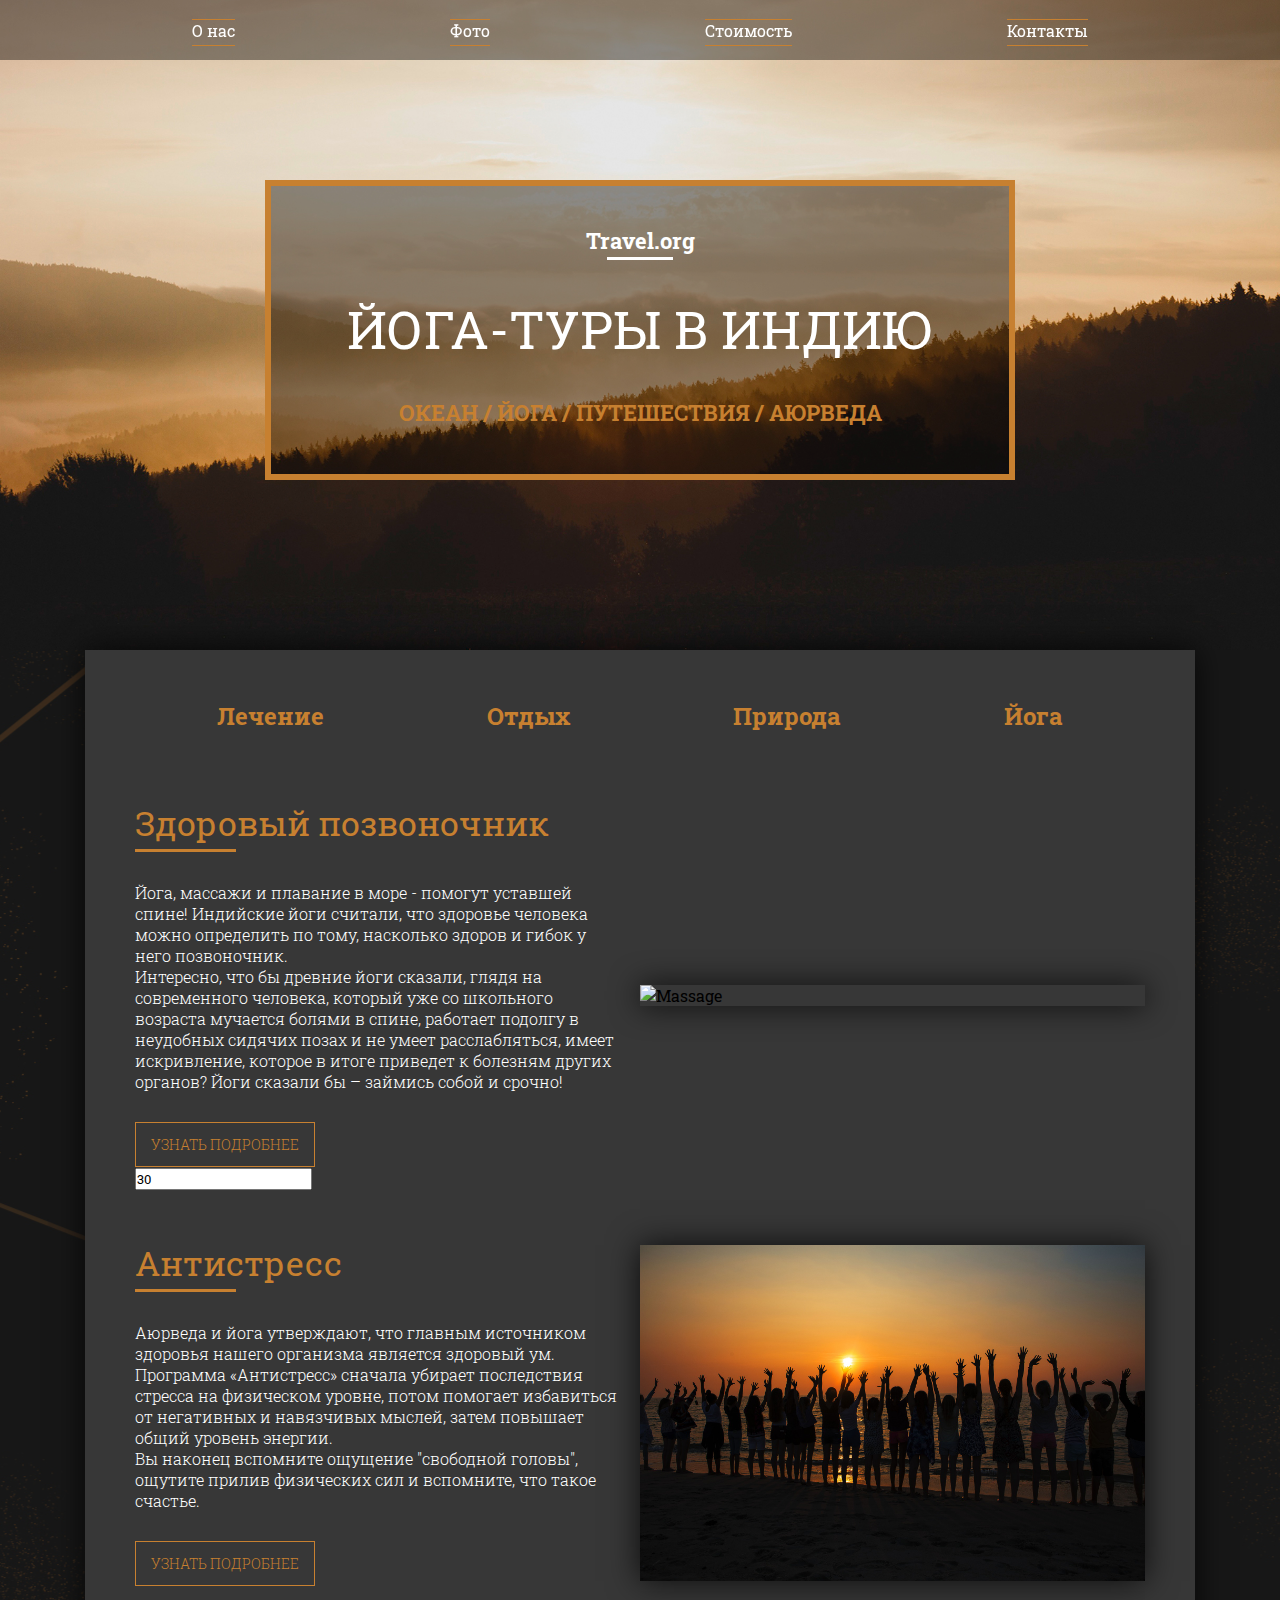
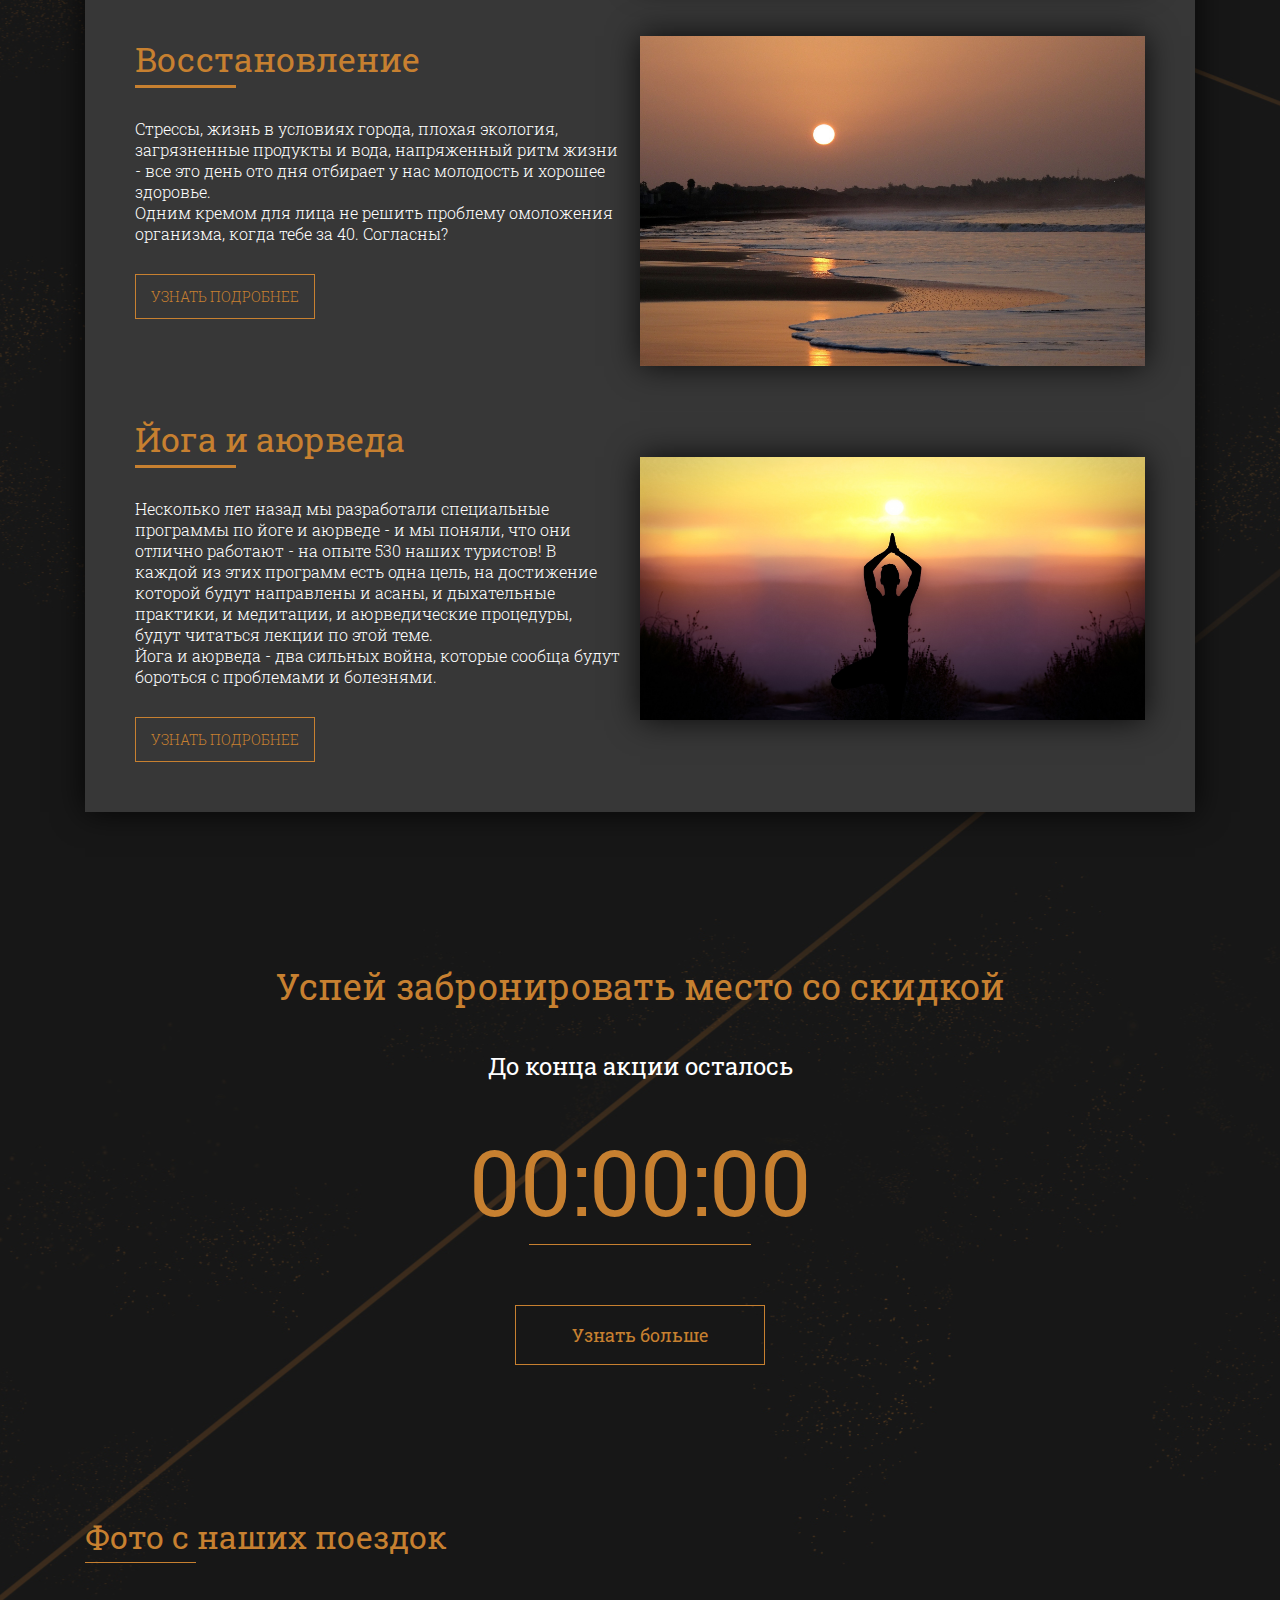
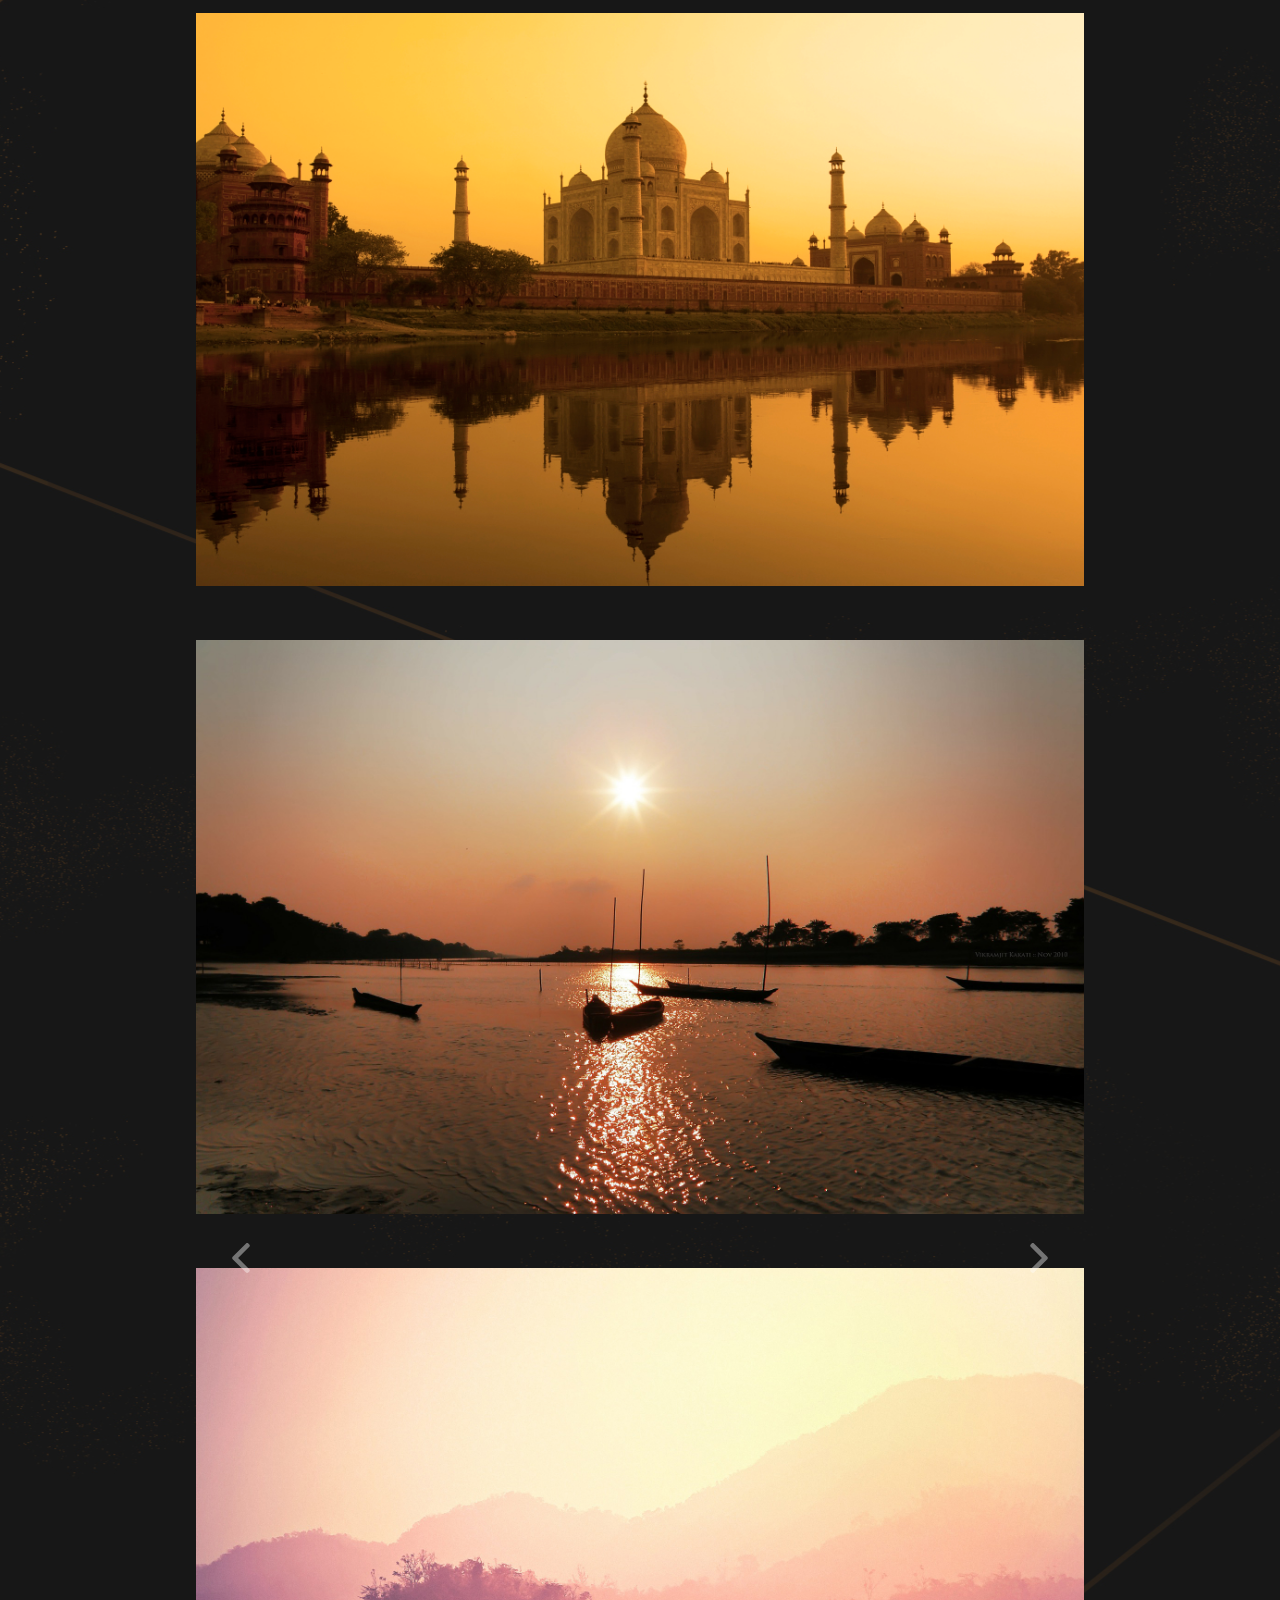
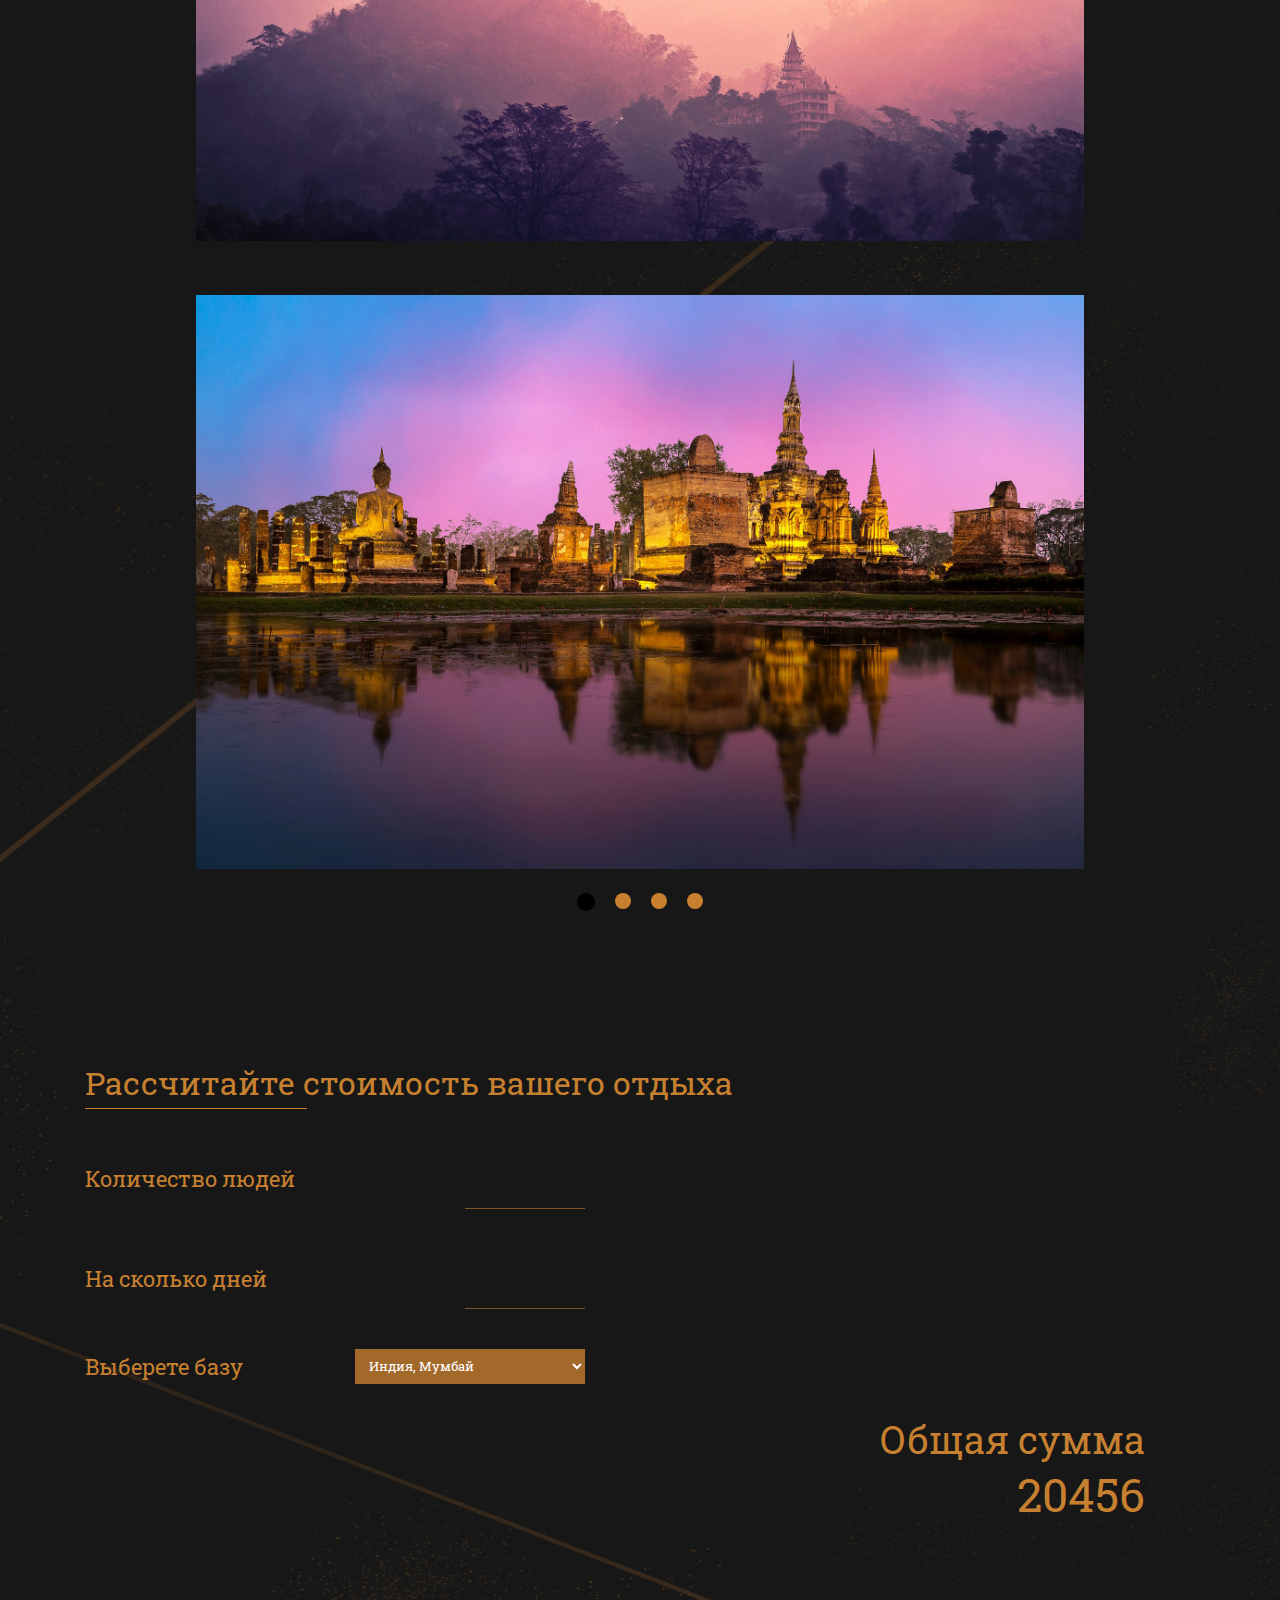
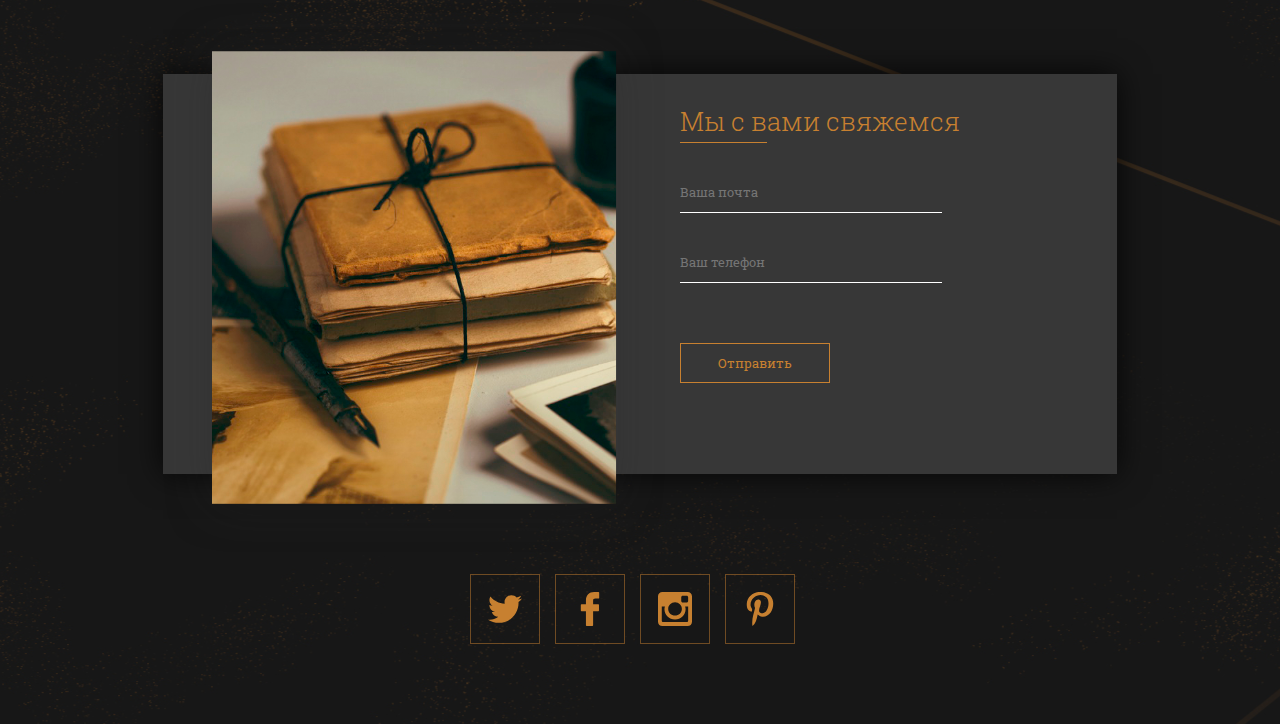
==== lesson9/index.html @ 25808851 "Lesson 9" ====
<!DOCTYPE html>
<html lang="ru">
<head>
	<meta charset="UTF-8">
	<title>Yoga</title>
	
	<link href="https://fonts.googleapis.com/css?family=Roboto+Slab:300,400,700&amp;subset=cyrillic-ext" rel="stylesheet">
	<link rel="stylesheet" href="css/bootstrap-grid.min.css">
	<link rel="stylesheet" href="css/style.css">
</head>
<body>
	<header>
		<div class="container">
			<nav>
				<ul>
					<li><a href="#about">О нас</a></li>
					<li><a href="#photo">Фото</a></li>
					<li><a href="#price">Стоимость</a></li>
					<li><a href="#contacts">Контакты</a></li>
				</ul>
			</nav>
		</div>
	</header>
	<div class="main">
		<div class="container">
			<div class="row">
				<div class="col-12">
					<div class="main-block">
						<div class="main-block-link">
							Travel.org							
						</div>
						<div class="main-block-title">
							йога-туры в индию
						</div>
						<div class="main-block-descr">
							океан / йога / путешествия / аюрведа
						</div>
					</div>
				</div>
			</div>
		</div>
	</div>
	<div class="content">
		<div class="container" id="about">
			<div class="info" >
				<div class="info-header">
					<div class="info-header-tab">Лечение</div>
					<div class="info-header-tab">Отдых</div>
					<div class="info-header-tab">Природа</div>
					<div class="info-header-tab">Йога</div>
				</div>
				<div class="info-tabcontent fade">
					<div class="description">
						<div class="description-title">Здоровый позвоночник</div>
						<div class="description-text">Йога, массажи и плавание в море - помогут уставшей спине! Индийские йоги считали, что здоровье человека можно определить по тому, насколько здоров и гибок у него позвоночник.<br> Интересно, что бы древние йоги сказали, глядя на современного человека, который уже со школьного возраста мучается болями в спине, работает подолгу в неудобных сидячих позах и не умеет расслабляться, имеет искривление, которое в итоге приведет к болезням других органов? Йоги сказали бы – займись собой и срочно!
						</div>
						<div class="description-btn">
							Узнать подробнее
						</div>
						<input id="age" value="30">  
					</div>
					<div class="photo">
						<img src="img/massage.jpg" alt="Massage">
					</div>
				</div>
				<div class="info-tabcontent fade">
					<div class="description">
						<div class="description-title">Антистресс</div>
						<div class="description-text">Аюрведа и йога утверждают, что главным источником здоровья нашего организма является здоровый ум. Программа «Антистресс» сначала убирает последствия стресса на физическом уровне, потом помогает избавиться от негативных и навязчивых мыслей, затем повышает общий уровень энергии.<br> Вы наконец вспомните ощущение "свободной головы", ощутите прилив физических сил и вспомните, что такое счастье.</div>
						<div class="description-btn">
							Узнать подробнее
						</div>
					</div>
					<div class="photo">
						<img src="img/sunset.jpg" alt="sunset">
					</div>
				</div>
				<div class="info-tabcontent fade">
					<div class="description">
						<div class="description-title">Восстановление</div>
						<div class="description-text">Стрессы, жизнь в условиях города, плохая экология, загрязненные продукты и вода, напряженный ритм жизни - все это день ото дня отбирает у нас молодость и хорошее здоровье.<br> Одним кремом для лица не решить проблему омоложения организма, когда тебе за 40. Согласны?</div>
						<div class="description-btn">
							Узнать подробнее
						</div>
					</div>
					<div class="photo">
						<img src="img/sunrise.jpg" alt="sunrise">
					</div>
				</div>
				<div class="info-tabcontent fade">
					<div class="description">
						<div class="description-title">Йога и аюрведа</div>
						<div class="description-text">Несколько лет назад мы разработали специальные программы по йоге и аюрведе - и мы поняли, что они отлично работают - на опыте 530 наших туристов! В каждой из этих программ есть одна цель, на достижение которой будут направлены и асаны, и дыхательные практики, и медитации, и аюрведические процедуры, будут читаться лекции по этой теме. <br>Йога и аюрведа - два сильных война, которые сообща будут бороться с проблемами и болезнями.</div>
						<div class="description-btn">
							Узнать подробнее
						</div>
					</div>
					<div class="photo">
						<img src="img/yoga.jpg" alt="yoga">
					</div>
				</div>
			</div>
			<div class="timer">
				<div class="timer-title">Успей забронировать место со скидкой</div>
				<div class="timer-action">
					До конца акции осталось
				</div>
				<div class="timer-numbers" id="timer">
					<span class="hours">18</span>
					<span>:</span>
					<span class="minutes">20</span>
					<span>:</span>
					<span class="seconds">11</span>
				</div>
			</div>
			<button class="more"> Узнать больше</button>
			<div class="slider" id="photo">
				<div class="slider-title">Фото с наших поездок
				</div>
				<div class="wrap">

					<div class="slider-item fade">
						<img src="img/slider_1.jpg" alt="slider">
					</div>
					<div class="slider-item fade">
						<img src="img/slider_2.jpg" alt="slider">
					</div>
					<div class="slider-item fade">
						<img src="img/slider_3.jpg" alt="slider">
					</div>
					<div class="slider-item fade">
						<img src="img/slider_4.jpg" alt="slider">
					</div>

					<div class="prev"><div class="arrow-left"></div></div>
					<div class="next"><div class="arrow-right"></div></div>
				</div>
				<div class="slider-dots">
					<div class="dot dot-active"></div>
					<div class="dot"></div>
					<div class="dot"></div>
					<div class="dot"></div>
				</div>
			</div>
			<div class="counter" id="price">
				<div class="counter-title">Рассчитайте стоимость вашего отдыха
				</div>
				<div class="counter-block">
					<div class="counter-block-option">Количество людей</div>
					<input type="number" min="1" step="1" class="counter-block-input">
				</div>
				<div class="counter-block">
					<div class="counter-block-option">На сколько дней</div>
					<input type="number" min="1" step="1" class="counter-block-input">
				</div>
				<div class="counter-block">
					<div class="counter-block-option">Выберете базу</div>
					<select name="place" id="select">
						<option id="mumbai" value="1">Индия, Мумбай</option>
						<option id="kerala" value="1.5">Индия, Керала</option>
						<option id="varanasi" value="1.8">Индия, Варанаси</option>
					</select>
				</div>
				<div class="counter-total">
					Общая сумма<br>
					<span id="total">20456</span>
				</div>
			</div>
			<div class="contact" id="contacts">
				<div class="contact-img">
					<img src="img/letter.png" alt="letter">
				</div>
				<div class="contact-form">
					<div class="contact-form-title">
						Мы с вами свяжемся
					</div>
					<form id="form">
						<input required type="email" placeholder="Ваша почта">
						<input required type="tel" placeholder="Ваш телефон">
						<button type="submit">Отправить</button>
					</form>
				</div>
			</div>
		</div>
		<footer>
			<div class="container">
				<div class="social">
					<div class="social-block">
						<a href="#">
						<img src="logo/twitter-logo-silhouette.svg" alt="">
						</a>
					</div>
					<div class="social-block">
						<a href="#">
						<img src="logo/facebook-logo.svg" alt="">
						</a>
					</div>
					<div class="social-block">
						<a href="#">
						<img src="logo/instagram-social-network-logo-of-photo-camera.svg" alt="">
						</a>
					</div>
					<div class="social-block">
						<a href="#">
						<img src="logo/pinterest-logo.svg" alt="">
						</a>
					</div>
				</div>
			</div>
		</footer>
	</div>
	<div class="overlay fade">
	 		<div class="popup">
				<div class="popup-close">&times;
				</div>
				<div class="popup-title">
				Форма обратной связи</div>
					<div class="popup-form">	
						<form action="#" class="main-form">
							<div class="popup-form-header">
								Узнайте больше о своём отдыхе
							</div>
								<label class="popup-form__label" for="phone">
								Введите ваш номер телефона:
								</label>
								<input class="popup-form__input" name="phone" type="tel" required placeholder="+7(978) 973 33 45">
								<button class="button popup-form__btn">
									Оставить заявку!
								</button>
						</form>
					</div>
	 		</div>
	</div>
	<script src="js/script.js"></script>
</body>
</html>
---- lesson9/css/style.css ----
.fade {
  -webkit-animation-name: fade;
          animation-name: fade;
  -webkit-animation-duration: 2.5s;
          animation-duration: 2.5s;
  -webkit-animation-name: fade;
  -webkit-animation-duration: 2.5s;
}
@-webkit-keyframes fade {
  from {
    opacity: 0.1;
  }
  to {
    opacity: 1;
  }
}
@keyframes fade {
  from {
    opacity: 0.1;
  }
  to {
    opacity: 1;
  }
}


.more-splash {
  animation-name: splash;
  animation-duration: 1.7s;
}

@keyframes splash {
  from {
    box-shadow: 0 0 10px @main-color ;
  }
  to {
    box-shadow: 0 0 60px @main-color ;
  }
}
.more-splash {
  -webkit-animation-name: splash;
          animation-name: splash;
  -webkit-animation-duration: 1.7s;
          animation-duration: 1.7s;
}
@-webkit-keyframes splash {
  from {
    box-shadow: 0 0 10px #c78030;
  }
  to {
    box-shadow: 0 0 60px #c78030;
  }
}
@keyframes splash {
  from {
    box-shadow: 0 0 10px #c78030;
  }
  to {
    box-shadow: 0 0 60px #c78030;
  }
}
* {
  box-sizing: border-box;
  margin: 0;
  padding: 0;
  outline: none;
  font-family: "Roboto Slab";
}
a {
  color: inherit;
  text-decoration: none;
}
a:visited,
a:hover,
a:focus,
a:active {
  text-decoration: none;
  color: inherit;
}
header {
  width: 100%;
  height: 60px;
  position: fixed;
  top: 0;
  background-color: rgba(0, 0, 0, 0.4);
  z-index: 10;
}
header ul {
  height: 60px;
  display: -webkit-box;
  display: -webkit-flex;
  display: -ms-flexbox;
  display: flex;
  list-style-type: none;
  -webkit-justify-content: space-around;
      -ms-flex-pack: distribute;
          justify-content: space-around;
  -webkit-box-align: center;
  -webkit-align-items: center;
      -ms-flex-align: center;
          align-items: center;
  color: #fff;
}
header ul li:after {
  content: '';
  display: block;
  width: 100%;
  height: 1px;
  background-color: #c78030;
  margin-top: 4px;
  -webkit-transition: 0.4s;
          transition: 0.4s;
}
header ul li:before {
  content: '';
  display: block;
  width: 100%;
  right: 0;
  height: 1px;
  background-color: #c78030;
  margin-top: 4px;
  -webkit-transition: 0.4s;
          transition: 0.4s;
}
.main {
  height: 650px;
  width: 100%;
  background: url(../img/bg.jpg) center no-repeat;
  background-size: cover;
}
.main-block {
  width: 750px;
  min-height: 300px;
  border: 6px solid #c78030;
  background-color: rgba(0, 0, 0, 0.4);
  margin: 0 auto;
  padding: 40px;
  margin-top: 180px;
  text-align: center;
}
.main-block-link {
  color: #fff;
  font-size: 22px;
  font-weight: bold;
}
.main-block-link:after {
  content: '';
  display: block;
  width: 10%;
  height: 3px;
  background-color: #fff;
  margin: 0 auto;
  margin-top: 2px;
}
.main-block-title {
  color: #fff;
  text-transform: uppercase;
  font-size: 52px;
  margin-top: 35px;
}
.main-block-descr {
  color: #c78030;
  text-transform: uppercase;
  font-size: 22px;
  margin-top: 35px;
  font-weight: bold;
}
.content {
  width: 100%;
  min-height: 3200px;
  background: url(../img/main_bg.jpg);
  background-position: 50% 30%;
}
.content .info {
  width: 100%;
  min-height: 580px;
  background-color: #373737;
  padding: 50px;
  box-shadow: 0px 0px 30px rgba(0, 0, 0, 0.8);
}
.content .info-header {
  width: 100%;
  height: 50px;
  display: -webkit-box;
  display: -webkit-flex;
  display: -ms-flexbox;
  display: flex;
  -webkit-justify-content: space-around;
      -ms-flex-pack: distribute;
          justify-content: space-around;
}
.content .info-header-tab {
  color: #c78030;
  font-weight: bold;
  font-size: 24px;
  cursor: pointer;
}
.content .info-header-tab:after {
  content: '';
  display: block;
  width: 0%;
  height: 3px;
  background-color: #c78030;
  margin-top: 4px;
  -webkit-transition: 0.4s;
          transition: 0.4s;
}
.content .info-header-tab:hover:after {
  width: 60%;
}
.content .info-tabcontent {
  width: 100%;
  display: -webkit-box;
  display: -webkit-flex;
  display: -ms-flexbox;
  display: flex;
  padding-top: 50px;
  -webkit-transition: 0.3s;
          transition: 0.3s;
}
.content .info-tabcontent .description,
.content .info-tabcontent .photo {
  width: 50%;
}
.content .info-tabcontent .description-title {
  font-size: 34px;
  color: #c78030;
}
.content .info-tabcontent .description-title:after {
  content: '';
  display: block;
  width: 20%;
  height: 3px;
  background-color: #c78030;
  margin-top: 4px;
}
.content .info-tabcontent .description-text {
  margin-top: 30px;
  color: #fff;
  font-weight: 300;
  padding-right: 20px;
}
.content .info-tabcontent .description-btn {
  width: 180px;
  height: 45px;
  line-height: 43px;
  margin-top: 30px;
  border: 1px solid #c78030;
  font-size: 14px;
  color: #c78030;
  text-transform: uppercase;
  font-weight: bold;
  text-align: center;
  font-weight: 300;
  cursor: pointer;
}
.content .info-tabcontent .description-btn:hover {
  box-shadow: 0px 0px 5px #c78030;
}
.content .info-tabcontent .photo {
  display: -webkit-box;
  display: -webkit-flex;
  display: -ms-flexbox;
  display: flex;
  -webkit-box-align: center;
  -webkit-align-items: center;
      -ms-flex-align: center;
          align-items: center;
}
.content .info-tabcontent .photo img {
  width: 100%;
  box-shadow: 0px 0px 30px rgba(0, 0, 0, 0.8);
}
.content .info .hide {
  display: none;
}
.content .info .show {
  display: -webkit-box;
  display: -webkit-flex;
  display: -ms-flexbox;
  display: flex;
}
.content .timer {
  margin-top: 150px;
  text-align: center;
}
.content .timer-title {
  font-size: 36px;
  color: #c78030;
}
.content .timer-action {
  font-size: 24px;
  color: #fff;
  margin-top: 40px;
}
.content .timer-numbers {
  margin-top: 40px;
  font-size: 90px;
  color: #c78030;
}
.content .timer-numbers:after {
  content: '';
  display: block;
  width: 20%;
  height: 1px;
  background-color: #c78030;
  margin: 0 auto;
  margin-top: 4px;
}
.content .slider {
  margin-top: 150px;
  position: relative;
}
.content .slider-title {
  font-size: 32px;
  color: #c78030;
}
.content .slider-title:after {
  content: '';
  display: block;
  width: 10%;
  height: 1px;
  background-color: #c78030;
  margin-top: 4px;
}
.content .slider .wrap {
  width: 100%;
  position: relative;
}
.content .slider .wrap .slider-item {
  width: 80%;
  margin: 0 auto;
  margin-top: 50px;
  position: relative;
}
.content .slider .wrap .slider-item img {
  width: 100%;
}
.content .slider .wrap .prev {
  position: absolute;
  cursor: pointer;
  top: 0;
  width: 90px;
  left: 10%;
  background-color: rgba(0, 0, 0, 0);
  -webkit-transition: 0.3s;
          transition: 0.3s;
  height: 100%;
}
.content .slider .wrap .prev:hover {
  background-color: rgba(0, 0, 0, 0.4);
}
.content .slider .wrap .prev:hover .arrow-left {
  opacity: 1;
}
.content .slider .wrap .prev .arrow-left {
  width: 30px;
  height: 30px;
  background: url(../icons/left-arrow.svg) center no-repeat;
  background-size: cover;
  position: absolute;
  top: 50%;
  left: 50%;
  -webkit-transform: translate(-50%);
      -ms-transform: translate(-50%);
          transform: translate(-50%);
  opacity: .4;
  -webkit-transition: 1s;
          transition: 1s;
}
.content .slider .wrap .next {
  position: absolute;
  cursor: pointer;
  top: 0;
  width: 90px;
  background-color: rgba(0, 0, 0, 0);
  -webkit-transition: 0.3s;
          transition: 0.3s;
  height: 100%;
  right: 10%;
}
.content .slider .wrap .next:hover {
  background-color: rgba(0, 0, 0, 0.4);
}
.content .slider .wrap .next:hover .arrow-right {
  opacity: 1;
}
.content .slider .wrap .next .arrow-right {
  width: 30px;
  height: 30px;
  background: url(../icons/right-arrow.svg) center no-repeat;
  background-size: cover;
  position: absolute;
  top: 50%;
  left: 50%;
  -webkit-transform: translate(-50%);
      -ms-transform: translate(-50%);
          transform: translate(-50%);
  opacity: .4;
  -webkit-transition: 1s;
          transition: 1s;
}
.content .slider-dots {
  width: 90%;
  margin: 0 auto;
  margin-top: 20px;
  display: -webkit-box;
  display: -webkit-flex;
  display: -ms-flexbox;
  display: flex;
  -webkit-box-pack: center;
  -webkit-justify-content: center;
      -ms-flex-pack: center;
          justify-content: center;
}
.content .slider-dots .dot {
  cursor: pointer;
  height: 16px;
  width: 16px;
  margin: 0 10px;
  background-color: #c78030;
  border-radius: 50%;
  display: inline-block;
  -webkit-transition: background-color 0.6s ease;
          transition: background-color 0.6s ease;
}
.content .slider-dots .dot-active {
  background-color: #000;
  height: 18px;
  width: 18px;
}
.content .counter {
  margin-top: 150px
  /* Для Firefox */
}
.content .counter-title {
  font-size: 32px;
  color: #c78030;
}
.content .counter-title:after {
  content: '';
  display: block;
  width: 20%;
  height: 1px;
  background-color: #c78030;
  margin-top: 4px;
}
.content .counter-block {
  margin-top: 40px;
  width: 45%;
  display: -webkit-box;
  display: -webkit-flex;
  display: -ms-flexbox;
  display: flex;
  -webkit-box-pack: justify;
  -webkit-justify-content: space-between;
      -ms-flex-pack: justify;
          justify-content: space-between;
  -webkit-box-align: center;
  -webkit-align-items: center;
      -ms-flex-align: center;
          align-items: center;
}
.content .counter-block-option {
  font-size: 22px;
  color: #c78030;
}
.content .counter-block-input {
  display: block;
  width: 120px;
  height: 60px;
  padding: 10px;
  color: #c78030;
  background-color: transparent;
  border: none;
  border-bottom: 1px solid rgba(199, 126, 48, 0.6);
  font-size: 46px;
  text-align: center;
}
.content .counter-block select {
  width: 230px;
  height: 35px;
  padding-left: 10px;
  background-color: rgba(199, 126, 48, 0.8);
  color: #fff;
  border: none;
}
.content .counter-total {
  margin-top: 30px;
  padding-right: 50px;
  text-align: right;
  font-size: 38px;
  color: #c78030;
}
.content .counter-total span {
  font-size: 46px;
}
.content .counter input[type=number]::-webkit-inner-spin-button,
.content .counter input[type=number]::-webkit-outer-spin-button {
  -webkit-appearance: none;
  -moz-appearance: none;
  appearance: none;
  margin: 0;
}
.content .counter input[type=number] {
  -moz-appearance: textfield;
}
.content .more {
  display: block;
  margin: 0 auto;
  margin-top: 60px;
  width: 250px;
  height: 60px;
  background-color: transparent;
  border: 1px solid #c78030;
  font-size: 18px;
  color: #c78030;
  cursor: pointer;
}
.content .more:hover {
  box-shadow: 0 0 10px #c78030;
}
.content .contact {
  width: 86%;
  height: 400px;
  display: -webkit-box;
  display: -webkit-flex;
  display: -ms-flexbox;
  display: flex;
  background-color: #373737;
  margin: 0 auto;
  margin-top: 150px;
  box-shadow: 0px 0px 30px rgba(0, 0, 0, 0.8);
}
.content .contact-img {
  width: 50%;
}
.content .contact-img img {
  height: 550px;
  -webkit-transform: translateY(-13%);
      -ms-transform: translateY(-13%);
          transform: translateY(-13%);
}
.content .contact-form {
  width: 50%;
  padding-left: 40px;
}
.content .contact-form-title {
  margin-top: 30px;
  color: #c78030;
  font-size: 26px;
  font-weight: 300;
}
.content .contact-form-title:after {
  content: '';
  display: block;
  width: 20%;
  height: 1px;
  background-color: #c78030;
  margin-top: 4px;
}
.content .contact-form form input {
  display: block;
  width: 60%;
  height: 40px;
  margin-top: 30px;
  background-color: transparent;
  border: none;
  border-bottom: 1px solid #fff;
  color: #fff;
}
.content .contact-form form button {
  margin-top: 60px;
  width: 150px;
  height: 40px;
  background-color: transparent;
  border: 1px solid #c78030;
  color: #c78030;
  cursor: pointer;
}
.content .contact-form form button:hover {
  box-shadow: 0 0 10px #c78030;
}
.content footer {
  width: 100%;
  height: 250px;
  display: -webkit-box;
  display: -webkit-flex;
  display: -ms-flexbox;
  display: flex;
  -webkit-box-align: center;
  -webkit-align-items: center;
      -ms-flex-align: center;
          align-items: center;
}
.content footer .social {
  display: -webkit-box;
  display: -webkit-flex;
  display: -ms-flexbox;
  display: flex;
  -webkit-box-pack: center;
  -webkit-justify-content: center;
      -ms-flex-pack: center;
          justify-content: center;
  -webkit-box-align: center;
  -webkit-align-items: center;
      -ms-flex-align: center;
          align-items: center;
  padding-top: 20px;
}
.content footer .social .social-block {
  width: 70px;
  height: 70px;
  border: 1px solid rgba(199, 128, 48, 0.5);
  margin-right: 15px;
}
.content footer .social .social-block:hover {
  box-shadow: 0 0 10px #c78030;
}
.content footer .social .social-block a img {
  width: 50%;
  display: block;
  margin: 0 auto;
  margin-top: 17px;
}
.overlay {
  position: fixed;
  display: none;
  top: 0;
  width: 100%;
  height: 100%;
  background-color: rgba(0, 0, 0, 0.5);
  z-index: 3;
}
.overlay .popup {
  position: fixed;
  z-index: 4;
  left: 50%;
  top: 150px;
  width: 752px;
  -webkit-transform: translateX(-50%);
      -ms-transform: translateX(-50%);
          transform: translateX(-50%);
}
.overlay .popup-close {
  position: absolute;
  right: -20px;
  top: -35px;
  cursor: pointer;
  font-size: 35px;
  color: #fff;
  font-weight: 300;
}
.overlay .popup-title {
  display: block;
  width: 100%;
  height: 71px;
  line-height: 71px;
  margin: 0;
  background-color: #c78030;
  color: #ffffff;
  text-transform: uppercase;
  font-size: 21px;
  font-weight: 500;
  text-align: center;
}
.overlay .popup-form {
  background: url(../img/modal.jpg) center no-repeat;
  background-size: cover;
  padding: 35px 88px 50px 88px;
  color: #fff;
}
.overlay .popup-form-header {
  padding: 0;
  font-weight: 400;
  line-height: 27px;
  font-size: 30px;
  text-align: center;
}
.overlay .popup-form__label {
  display: block;
  margin-top: 23px;
  font-size: 20px;
  font-weight: 300;
  text-align: center;
}
.overlay .popup-form__input {
  width: 365px;
  height: 56px;
  margin-top: 17px;
  font-size: 18px;
  background-color: #c78030;
  border: none;
  color: #fff;
  text-align: center;
}
.overlay .popup-form__input::-webkit-input-placeholder {
  color: #fff;
}
.overlay .popup-form__input::-moz-placeholder {
  color: #fff;
}
.overlay .popup-form__input:-moz-placeholder {
  color: #fff;
}
.overlay .popup-form__input:-ms-input-placeholder {
  color: #fff;
}
.overlay .popup-form__input:focus::-webkit-input-placeholder {
  color: transparent;
}
.overlay .popup-form__input:focus::-moz-placeholder {
  color: transparent;
}
.overlay .popup-form__input:focus:-moz-placeholder {
  color: transparent;
}
.overlay .popup-form__input:focus:-ms-input-placeholder {
  color: transparent;
}
.overlay .popup-form__btn {
  width: 180px;
  height: 56px;
  font-size: 15px;
  line-height: 22px;
  margin-left: 16px;
  background-color: transparent;
  color: #c78030;
  border: 1px solid #c78030;
  cursor: pointer;
}
.overlay .popup-form__btn:hover {
  box-shadow: 0 0 10px #c78030;
}
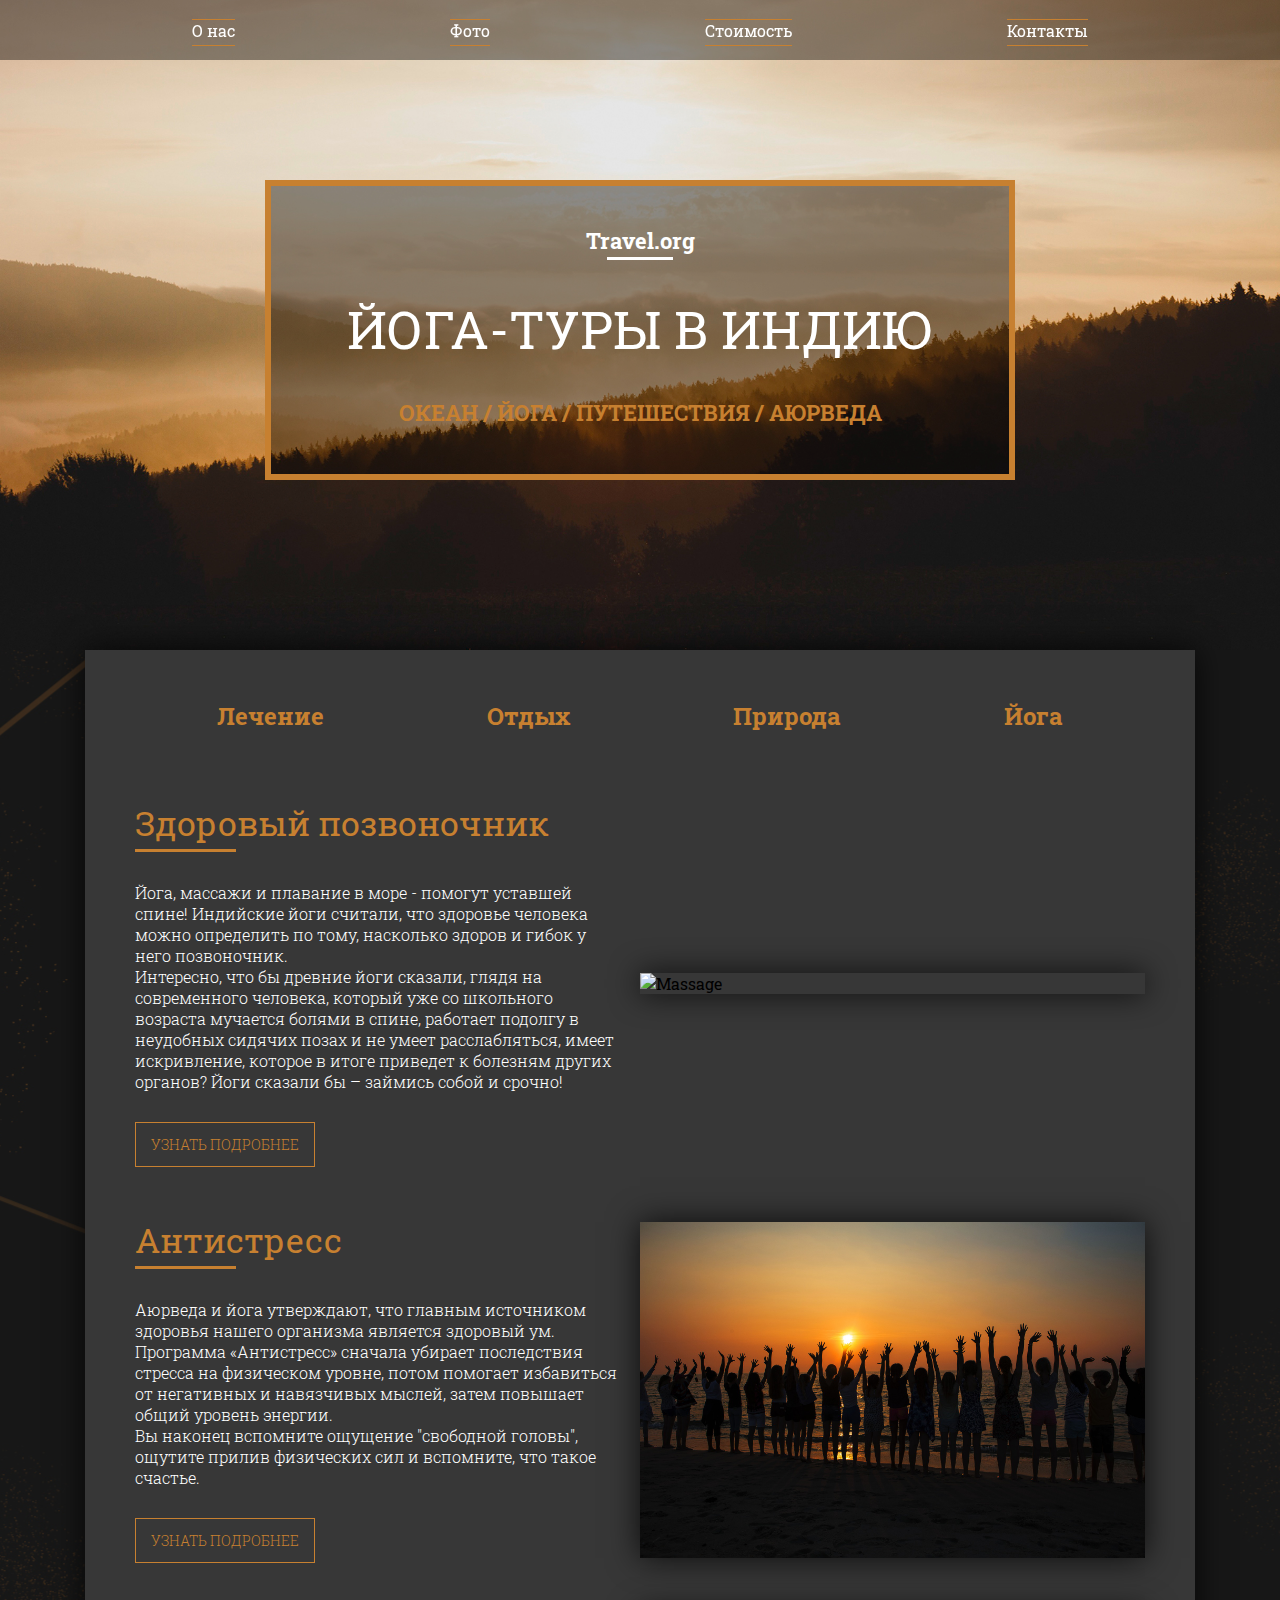
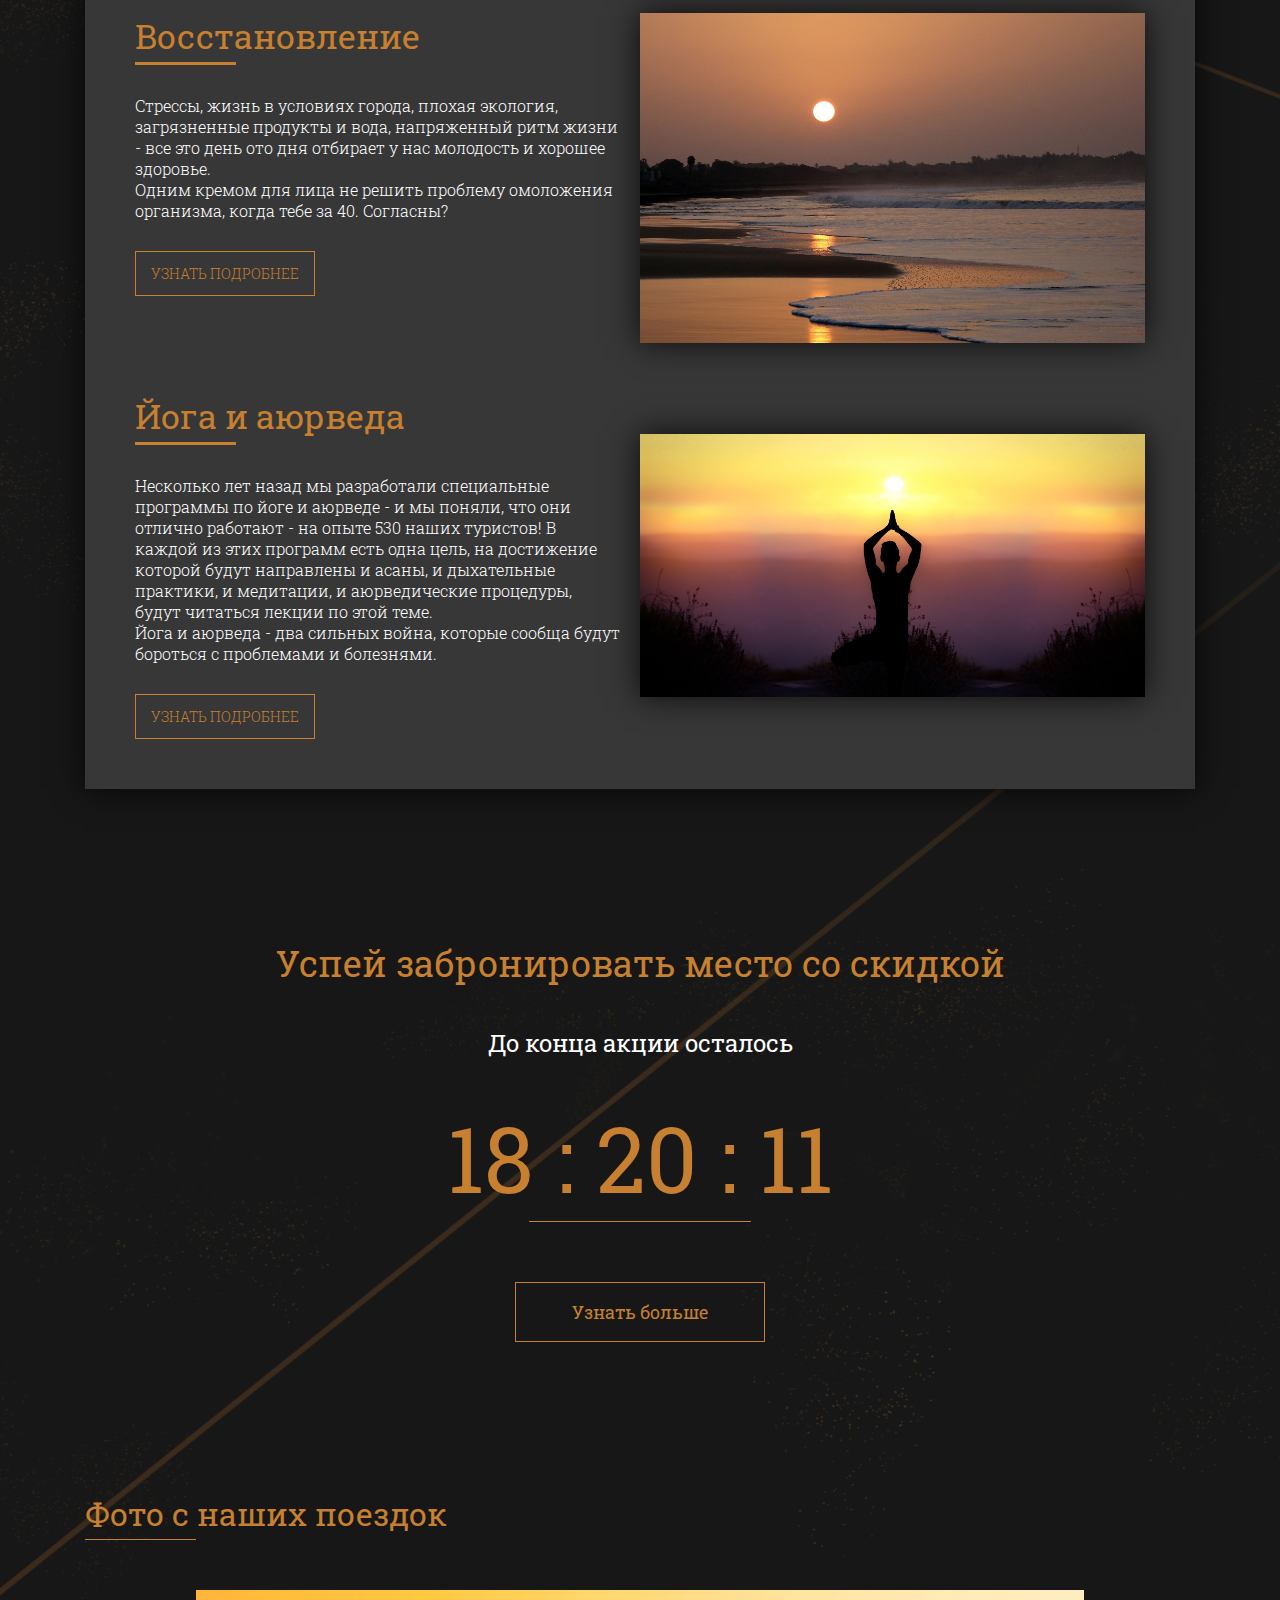
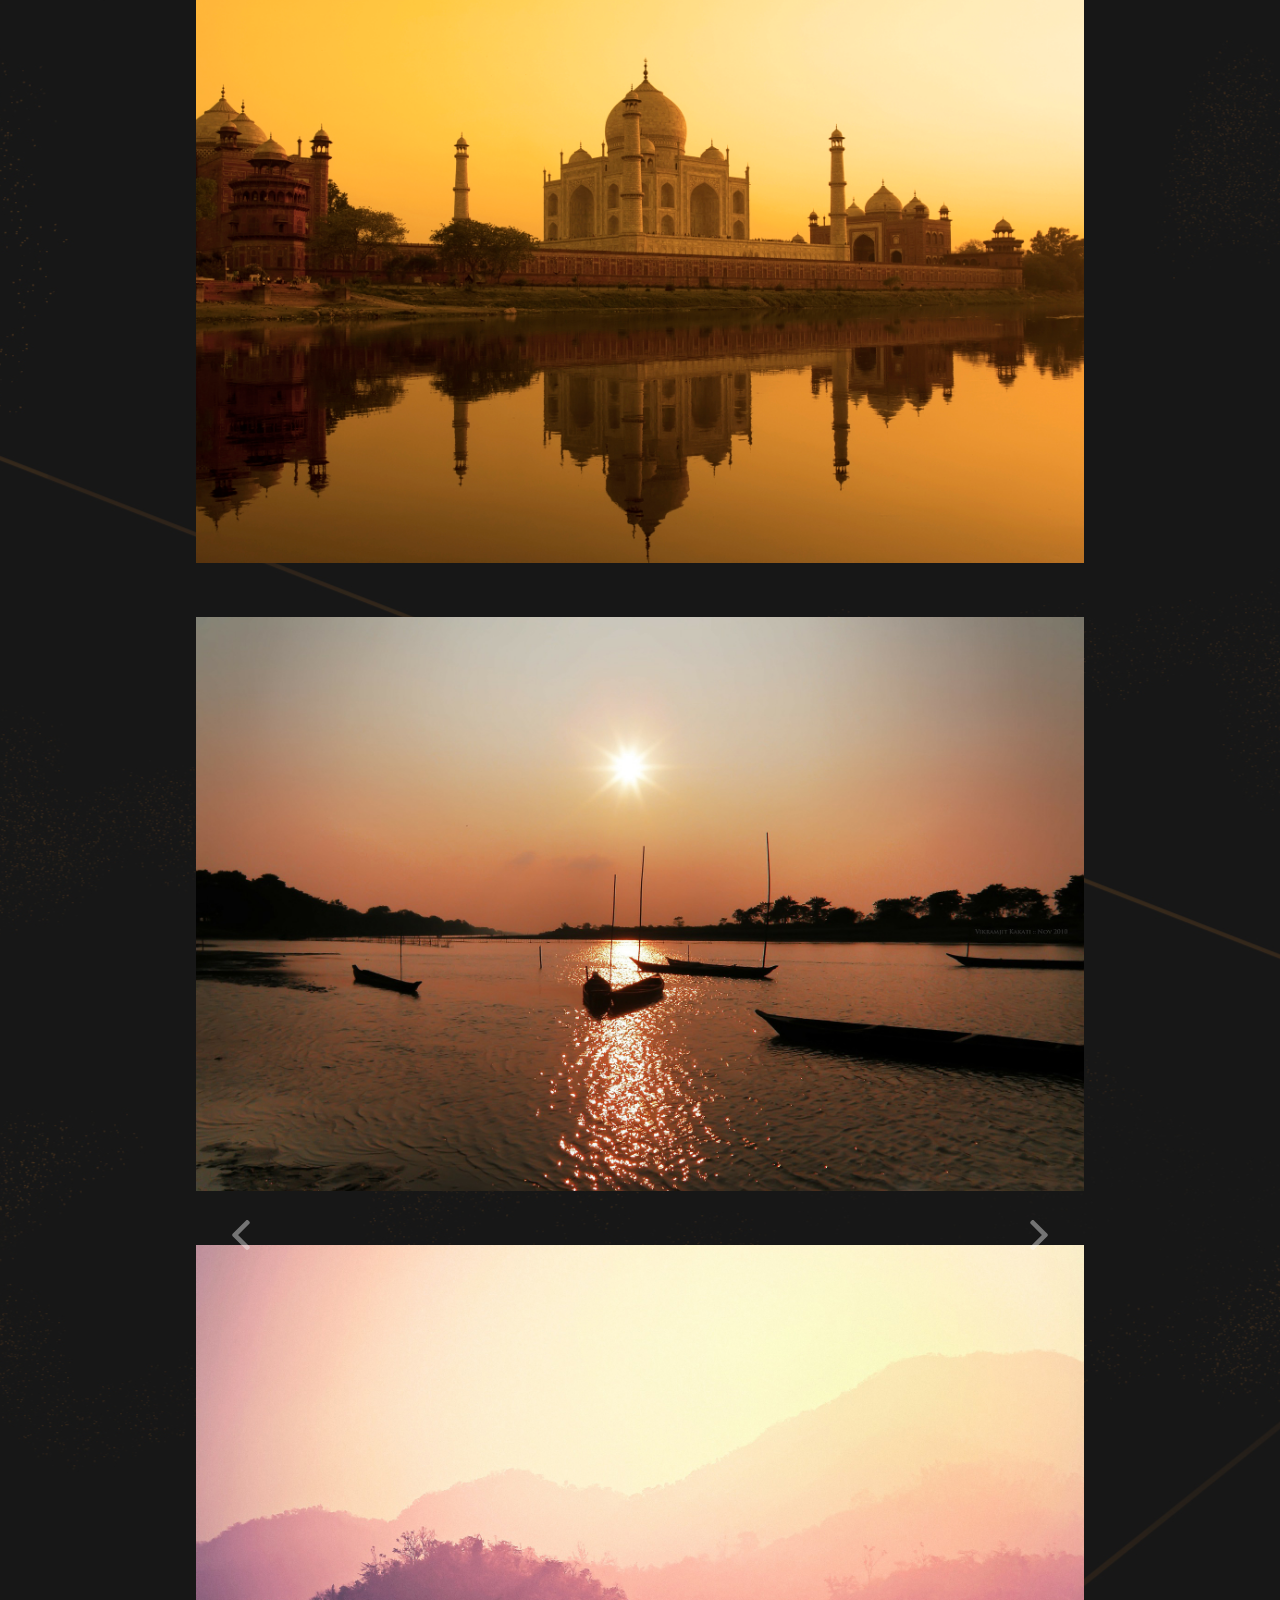
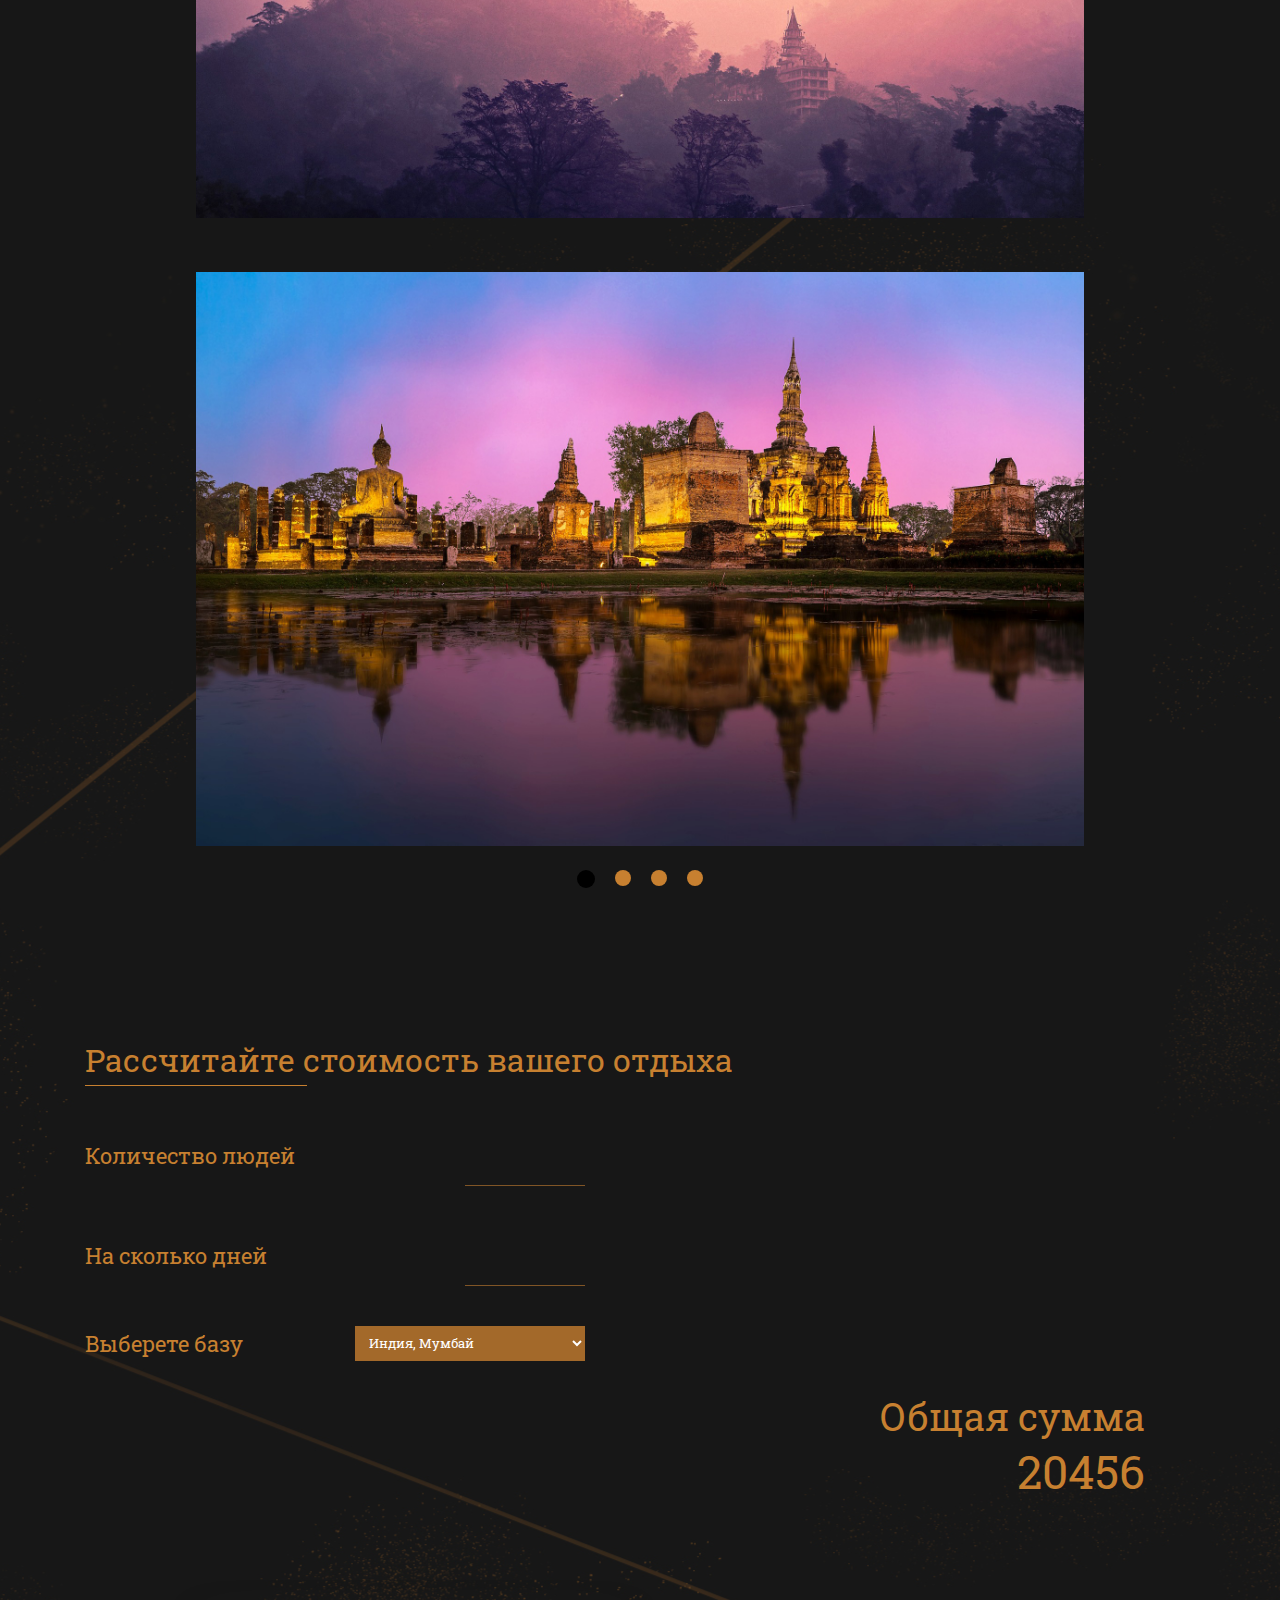
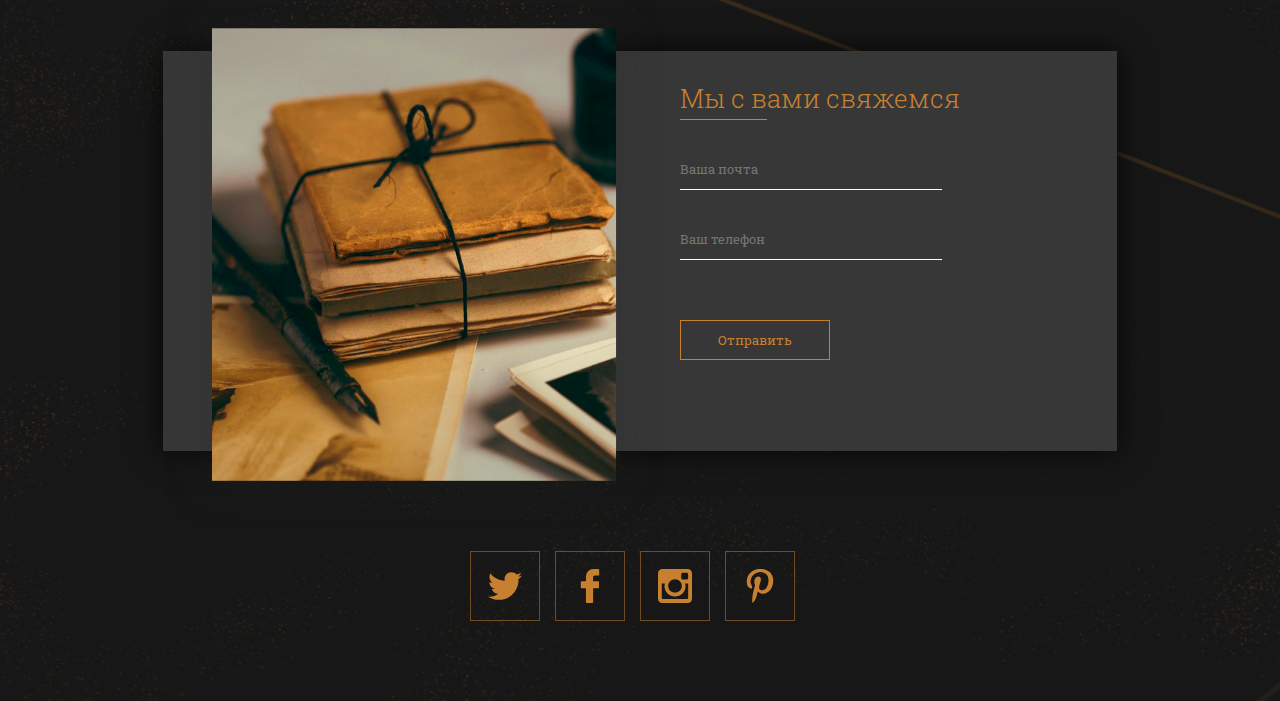
==== commit a506280a: "Lesson 10 and 12" ====
--- a/lesson9/index.html
+++ b/lesson9/index.html
@@ -56,8 +56,7 @@
 						</div>
 						<div class="description-btn">
 							Узнать подробнее
-						</div>
-						<input id="age" value="30">  
+						</div> 
 					</div>
 					<div class="photo">
 						<img src="img/massage.jpg" alt="Massage">
